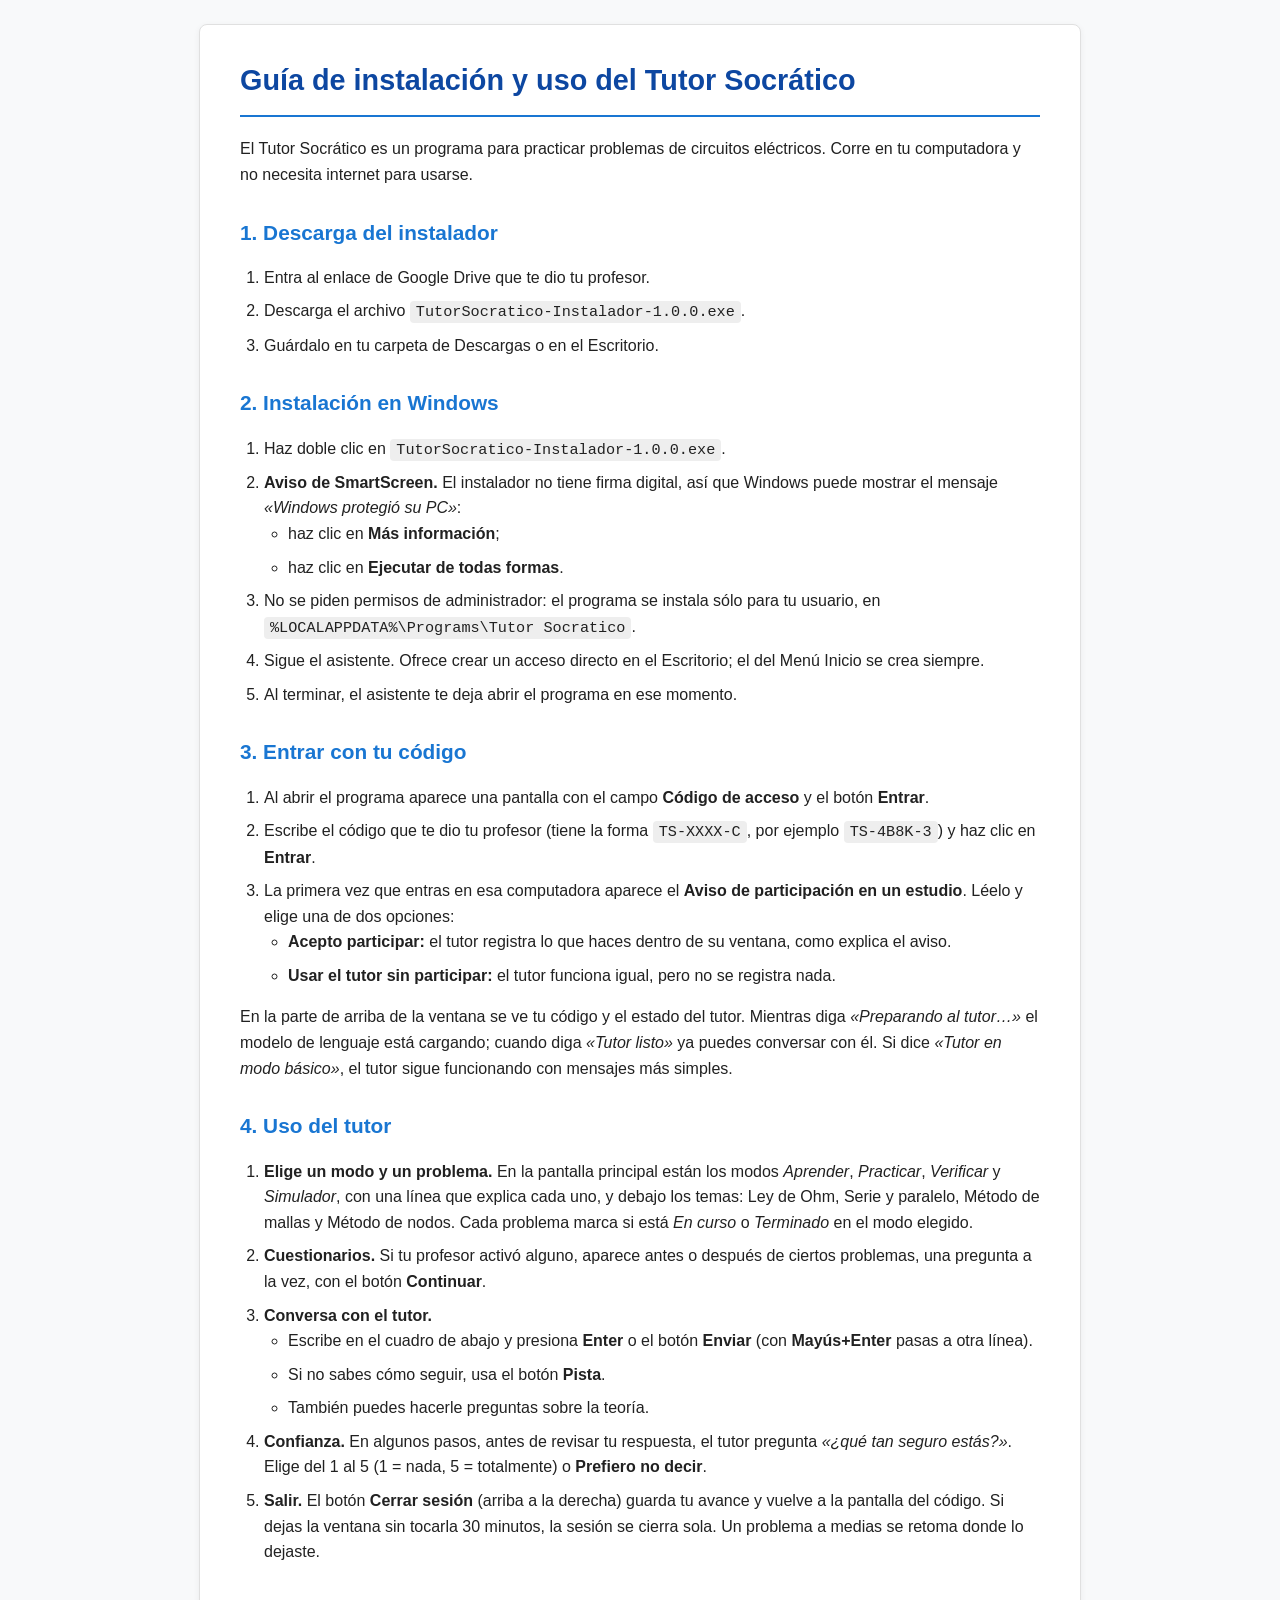
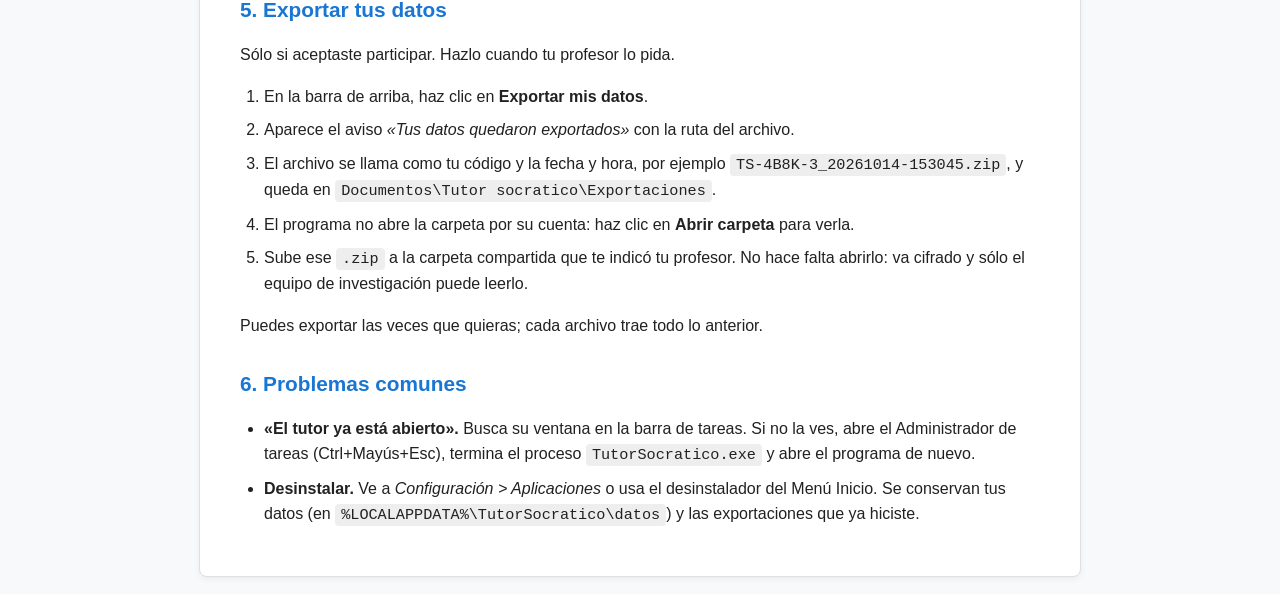
==== textos/instrucciones-alumno.html @ c982fd92 "Agrega la construcción del instalador y el autodiagnóstico tools/construir.py corre las pruebas, emp" ====
<!DOCTYPE html>
<html lang="es">
<head>
<meta charset="utf-8">
<meta name="viewport" content="width=device-width, initial-scale=1">
<title>Guía de Instalación y Uso — Tutor Socrático</title>
<style>
  :root {
    --color-primary: #1976D2;
    --color-primary-dark: #0D47A1;
    --color-bg: #F8F9FA;
    --color-surface: #FFFFFF;
    --color-text: #212121;
    --color-muted: #616161;
    --color-border: #E0E0E0;
    --color-accent: #E3F2FD;
  }
  body {
    font-family: -apple-system, BlinkMacSystemFont, "Segoe UI", Roboto, Helvetica, Arial, sans-serif;
    background-color: var(--color-bg);
    color: var(--color-text);
    margin: 0;
    padding: 24px;
    line-height: 1.6;
  }
  .container {
    max-width: 800px;
    margin: 0 auto;
    background: var(--color-surface);
    border: 1px solid var(--color-border);
    border-radius: 8px;
    padding: 32px 40px;
    box-shadow: 0 2px 6px rgba(0,0,0,0.06);
  }
  h1 {
    color: var(--color-primary-dark);
    font-size: 1.8rem;
    margin-top: 0;
    border-bottom: 2px solid var(--color-primary);
    padding-bottom: 12px;
  }
  h2 {
    color: var(--color-primary);
    font-size: 1.3rem;
    margin-top: 28px;
    margin-bottom: 12px;
  }
  p, li {
    font-size: 1rem;
    color: var(--color-text);
  }
  ul, ol {
    padding-left: 24px;
  }
  li {
    margin-bottom: 8px;
  }
  code {
    background: #EEEEEE;
    padding: 2px 6px;
    border-radius: 4px;
    font-family: Consolas, monospace;
    font-size: 0.95em;
  }
  .alert-box {
    background-color: var(--color-accent);
    border-left: 4px solid var(--color-primary);
    padding: 14px 18px;
    margin: 16px 0;
    border-radius: 0 4px 4px 0;
  }
  .alert-box strong {
    color: var(--color-primary-dark);
  }
  hr {
    border: none;
    border-top: 1px solid var(--color-border);
    margin: 28px 0;
  }
</style>
</head>
<body>
<div class="container">
<h1>Guía de instalación y uso del Tutor Socrático</h1>
<p>El Tutor Socrático es un programa para practicar problemas de circuitos eléctricos. Corre en tu computadora y no necesita internet para usarse.</p>
<h2>1. Descarga del instalador</h2>
<ol>
  <li>Entra al enlace de Google Drive que te dio tu profesor.
</li><li>Descarga el archivo <code>TutorSocratico-Instalador-1.0.0.exe</code>.
</li><li>Guárdalo en tu carpeta de Descargas o en el Escritorio.
</li></ol>
<h2>2. Instalación en Windows</h2>
<ol>
  <li>Haz doble clic en <code>TutorSocratico-Instalador-1.0.0.exe</code>.
</li><li><strong>Aviso de SmartScreen.</strong> El instalador no tiene firma digital, así que Windows puede mostrar el mensaje <em>«Windows protegió su PC»</em>:
<ul>
<li>haz clic en <strong>Más información</strong>;
</li><li>haz clic en <strong>Ejecutar de todas formas</strong>.
</li></ul>
</li><li>No se piden permisos de administrador: el programa se instala sólo para tu usuario, en <code>%LOCALAPPDATA%\Programs\Tutor Socratico</code>.
</li><li>Sigue el asistente. Ofrece crear un acceso directo en el Escritorio; el del Menú Inicio se crea siempre.
</li><li>Al terminar, el asistente te deja abrir el programa en ese momento.
</li></ol>
<h2>3. Entrar con tu código</h2>
<ol>
  <li>Al abrir el programa aparece una pantalla con el campo <strong>Código de acceso</strong> y el botón <strong>Entrar</strong>.
</li><li>Escribe el código que te dio tu profesor (tiene la forma <code>TS-XXXX-C</code>, por ejemplo <code>TS-4B8K-3</code>) y haz clic en <strong>Entrar</strong>.
</li><li>La primera vez que entras en esa computadora aparece el <strong>Aviso de participación en un estudio</strong>. Léelo y elige una de dos opciones:
<ul>
<li><strong>Acepto participar:</strong> el tutor registra lo que haces dentro de su ventana, como explica el aviso.
</li><li><strong>Usar el tutor sin participar:</strong> el tutor funciona igual, pero no se registra nada.
</li></ul>
</li></ol>
<p>En la parte de arriba de la ventana se ve tu código y el estado del tutor. Mientras diga <em>«Preparando al tutor…»</em> el modelo de lenguaje está cargando; cuando diga <em>«Tutor listo»</em> ya puedes conversar con él. Si dice <em>«Tutor en modo básico»</em>, el tutor sigue funcionando con mensajes más simples.</p>
<h2>4. Uso del tutor</h2>
<ol>
  <li><strong>Elige un modo y un problema.</strong> En la pantalla principal están los modos <em>Aprender</em>, <em>Practicar</em>, <em>Verificar</em> y <em>Simulador</em>, con una línea que explica cada uno, y debajo los temas: Ley de Ohm, Serie y paralelo, Método de mallas y Método de nodos. Cada problema marca si está <em>En curso</em> o <em>Terminado</em> en el modo elegido.
</li><li><strong>Cuestionarios.</strong> Si tu profesor activó alguno, aparece antes o después de ciertos problemas, una pregunta a la vez, con el botón <strong>Continuar</strong>.
</li><li><strong>Conversa con el tutor.</strong>
<ul>
<li>Escribe en el cuadro de abajo y presiona <strong>Enter</strong> o el botón <strong>Enviar</strong> (con <strong>Mayús+Enter</strong> pasas a otra línea).
</li><li>Si no sabes cómo seguir, usa el botón <strong>Pista</strong>.
</li><li>También puedes hacerle preguntas sobre la teoría.
</li></ul>
</li><li><strong>Confianza.</strong> En algunos pasos, antes de revisar tu respuesta, el tutor pregunta <em>«¿qué tan seguro estás?»</em>. Elige del 1 al 5 (1 = nada, 5 = totalmente) o <strong>Prefiero no decir</strong>.
</li><li><strong>Salir.</strong> El botón <strong>Cerrar sesión</strong> (arriba a la derecha) guarda tu avance y vuelve a la pantalla del código. Si dejas la ventana sin tocarla 30 minutos, la sesión se cierra sola. Un problema a medias se retoma donde lo dejaste.
</li></ol>
<h2>5. Exportar tus datos</h2>
<p>Sólo si aceptaste participar. Hazlo cuando tu profesor lo pida.</p>
<ol>
  <li>En la barra de arriba, haz clic en <strong>Exportar mis datos</strong>.
</li><li>Aparece el aviso <em>«Tus datos quedaron exportados»</em> con la ruta del archivo.
</li><li>El archivo se llama como tu código y la fecha y hora, por ejemplo <code>TS-4B8K-3_20261014-153045.zip</code>, y queda en <code>Documentos\Tutor socratico\Exportaciones</code>.
</li><li>El programa no abre la carpeta por su cuenta: haz clic en <strong>Abrir carpeta</strong> para verla.
</li><li>Sube ese <code>.zip</code> a la carpeta compartida que te indicó tu profesor. No hace falta abrirlo: va cifrado y sólo el equipo de investigación puede leerlo.
</li></ol>
<p>Puedes exportar las veces que quieras; cada archivo trae todo lo anterior.</p>
<h2>6. Problemas comunes</h2>
<ul>
<li><strong>«El tutor ya está abierto».</strong> Busca su ventana en la barra de tareas. Si no la ves, abre el Administrador de tareas (Ctrl+Mayús+Esc), termina el proceso <code>TutorSocratico.exe</code> y abre el programa de nuevo.
</li><li><strong>Desinstalar.</strong> Ve a <em>Configuración &gt; Aplicaciones</em> o usa el desinstalador del Menú Inicio. Se conservan tus datos (en <code>%LOCALAPPDATA%\TutorSocratico\datos</code>) y las exportaciones que ya hiciste.
</li></ul>
</div>
</body>
</html>
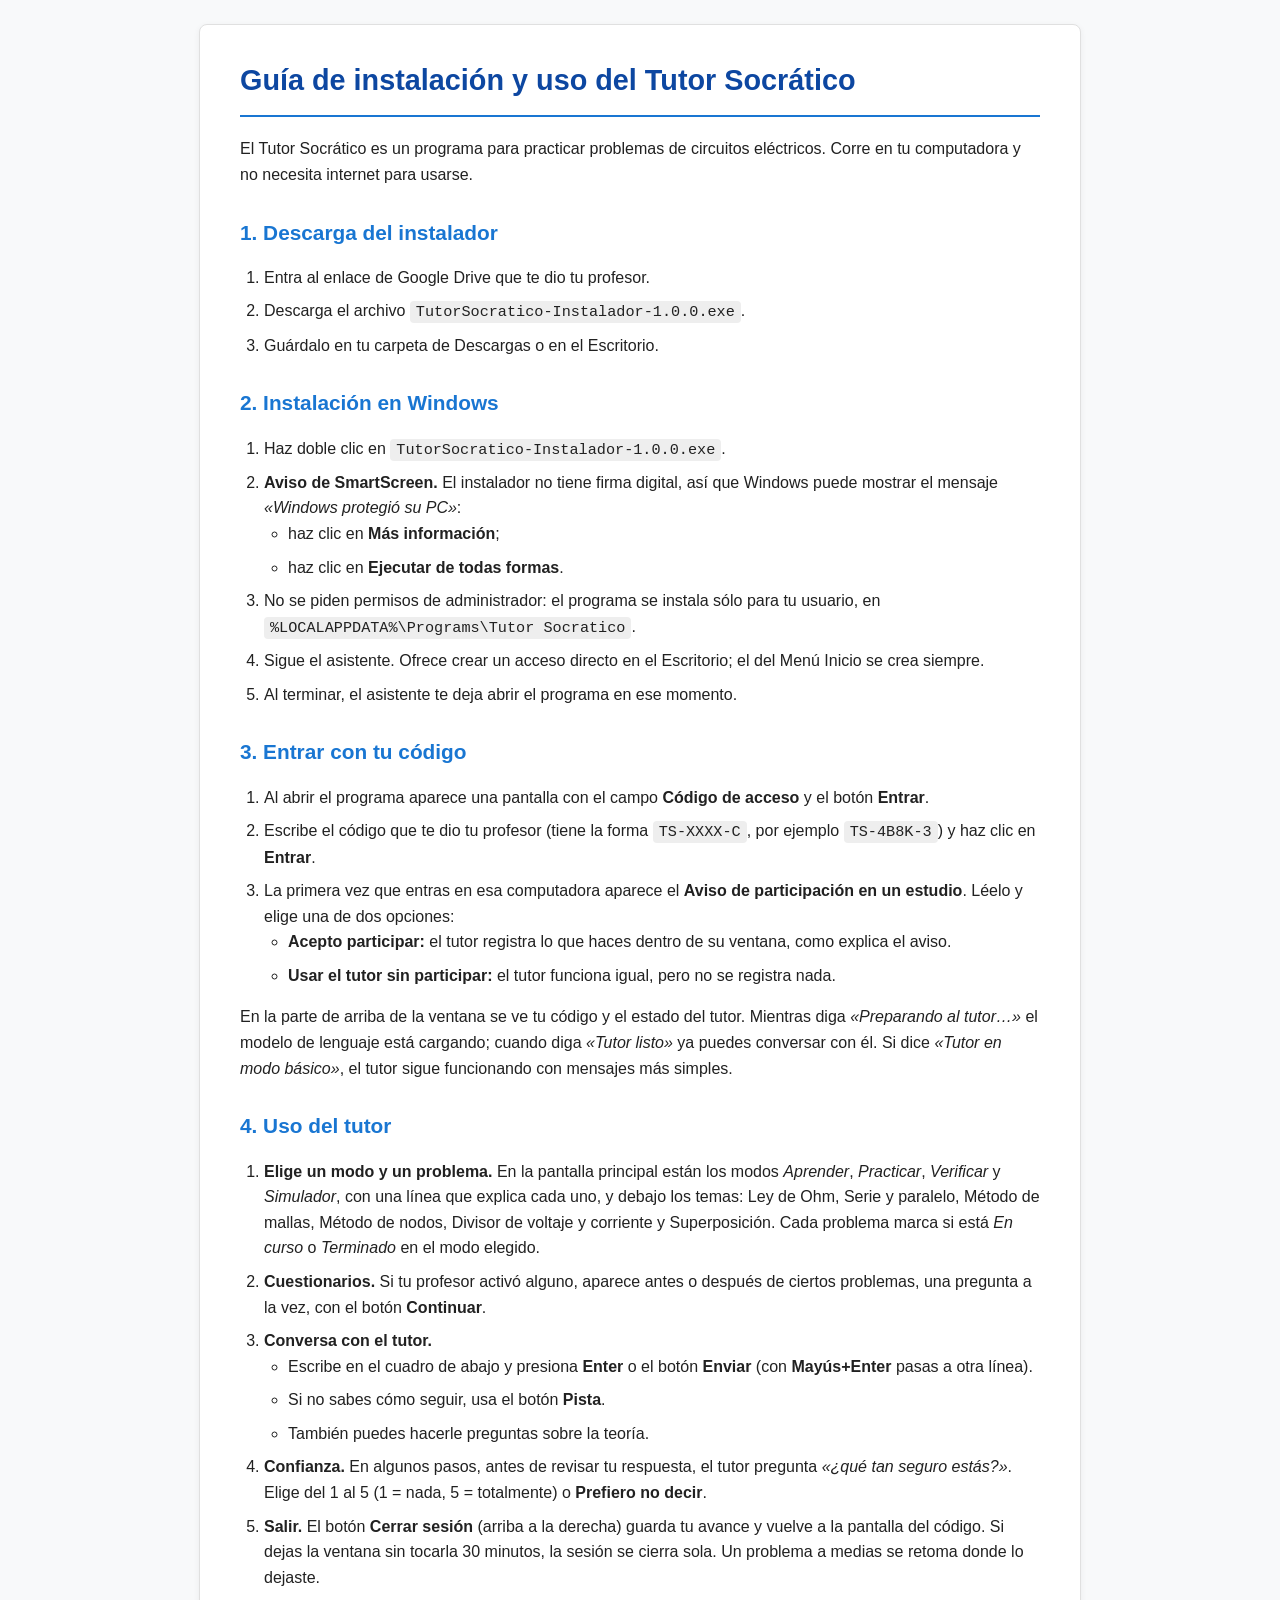
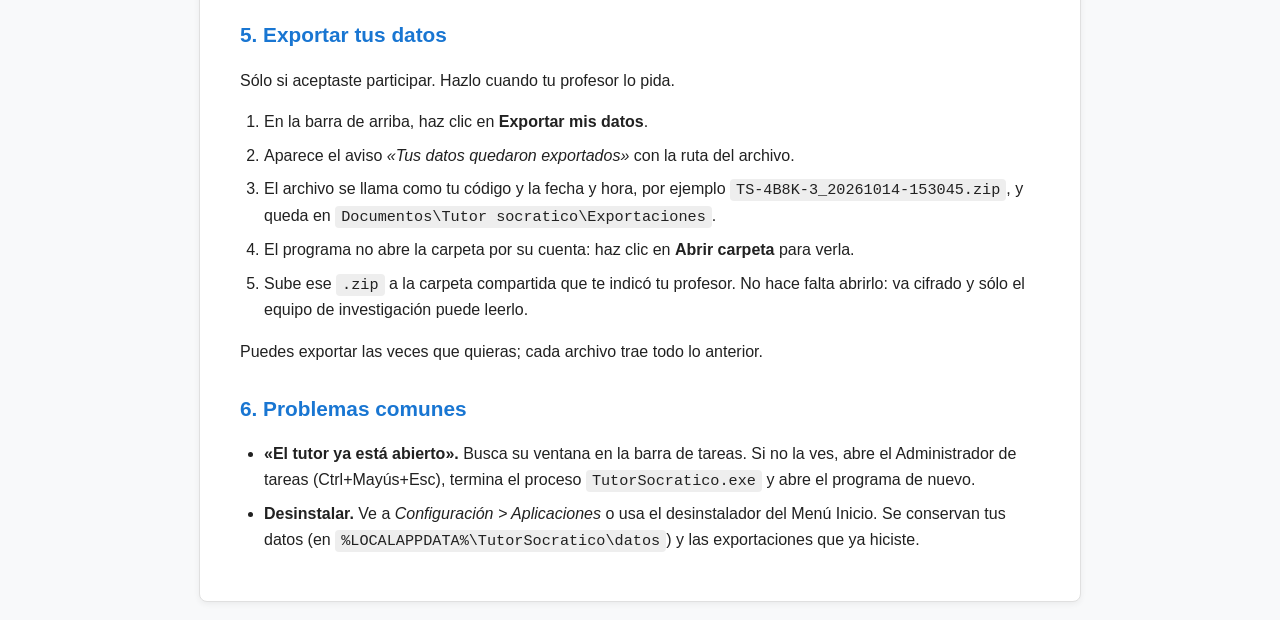
==== commit 7003627c: "Agrega el divisor de voltaje y corriente y la superposición El motor resuelve dos métodos nuevos con" ====
--- a/textos/instrucciones-alumno.html
+++ b/textos/instrucciones-alumno.html
@@ -114,7 +114,7 @@
 <p>En la parte de arriba de la ventana se ve tu código y el estado del tutor. Mientras diga <em>«Preparando al tutor…»</em> el modelo de lenguaje está cargando; cuando diga <em>«Tutor listo»</em> ya puedes conversar con él. Si dice <em>«Tutor en modo básico»</em>, el tutor sigue funcionando con mensajes más simples.</p>
 <h2>4. Uso del tutor</h2>
 <ol>
-  <li><strong>Elige un modo y un problema.</strong> En la pantalla principal están los modos <em>Aprender</em>, <em>Practicar</em>, <em>Verificar</em> y <em>Simulador</em>, con una línea que explica cada uno, y debajo los temas: Ley de Ohm, Serie y paralelo, Método de mallas y Método de nodos. Cada problema marca si está <em>En curso</em> o <em>Terminado</em> en el modo elegido.
+  <li><strong>Elige un modo y un problema.</strong> En la pantalla principal están los modos <em>Aprender</em>, <em>Practicar</em>, <em>Verificar</em> y <em>Simulador</em>, con una línea que explica cada uno, y debajo los temas: Ley de Ohm, Serie y paralelo, Método de mallas, Método de nodos, Divisor de voltaje y corriente y Superposición. Cada problema marca si está <em>En curso</em> o <em>Terminado</em> en el modo elegido.
 </li><li><strong>Cuestionarios.</strong> Si tu profesor activó alguno, aparece antes o después de ciertos problemas, una pregunta a la vez, con el botón <strong>Continuar</strong>.
 </li><li><strong>Conversa con el tutor.</strong>
 <ul>
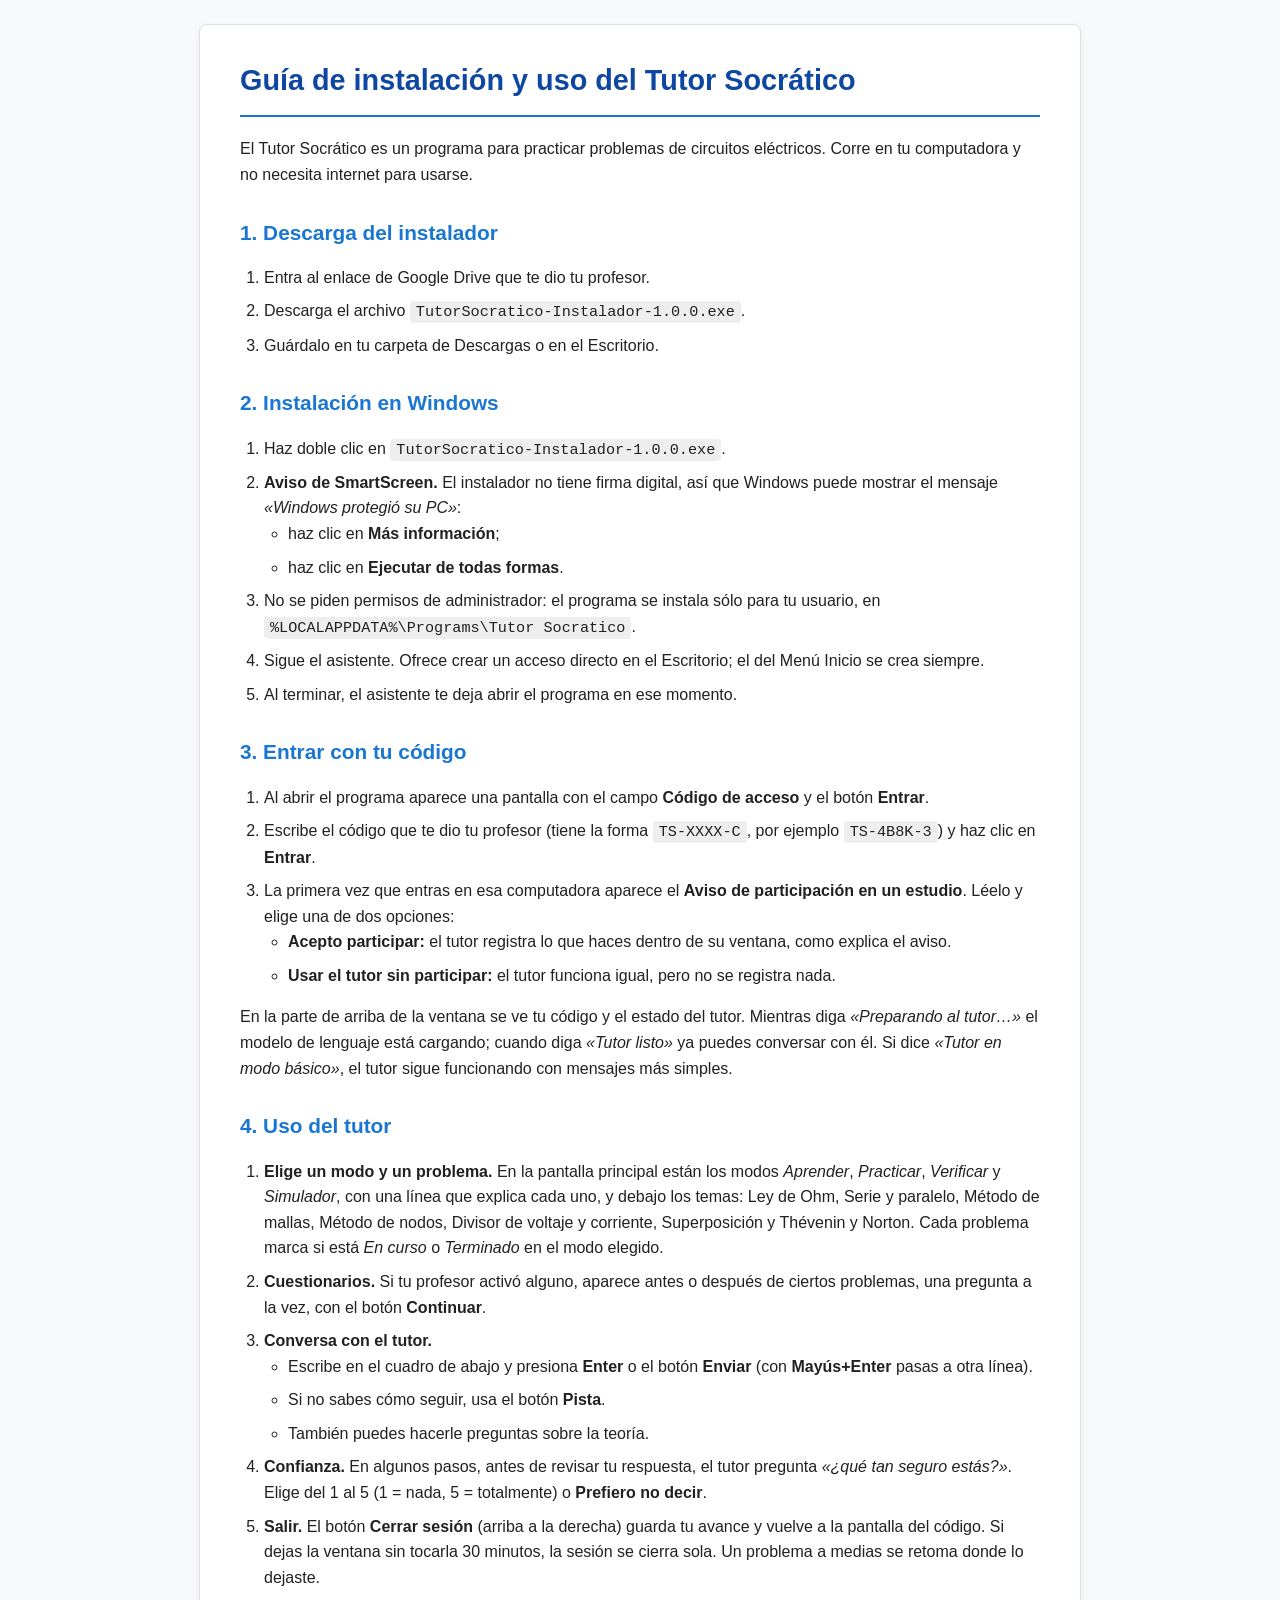
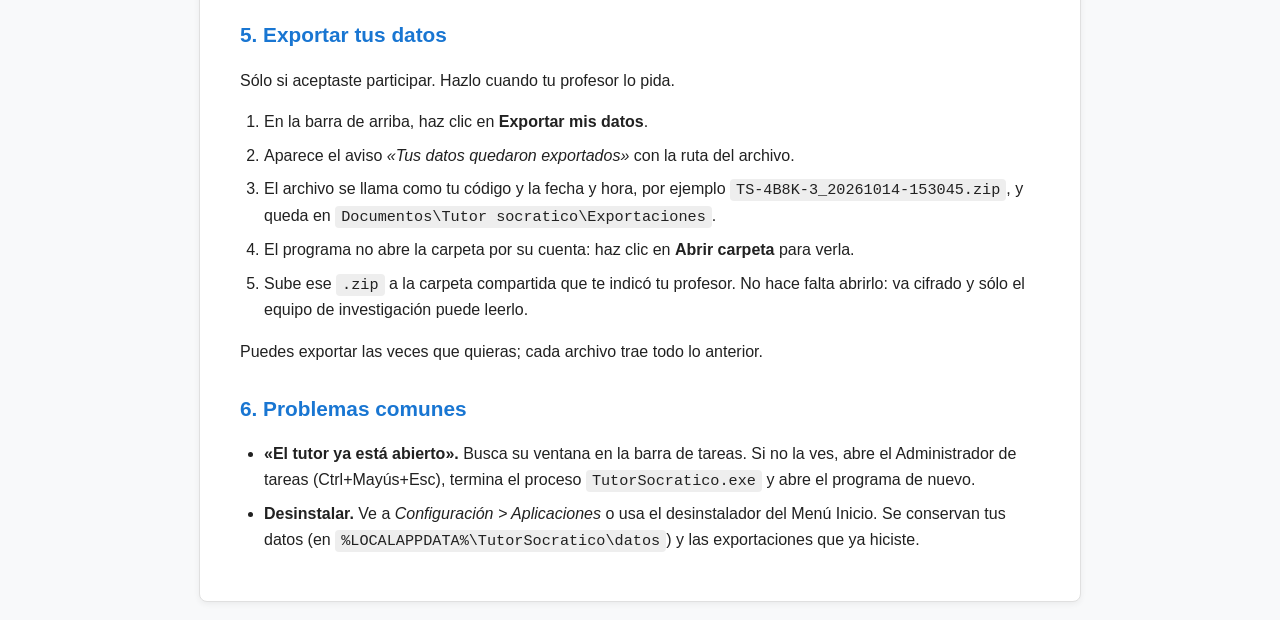
==== commit 92089893: "Agrega los equivalentes de Thévenin y Norton El motor guía el método de clase: la resistencia de Thé" ====
--- a/textos/instrucciones-alumno.html
+++ b/textos/instrucciones-alumno.html
@@ -114,7 +114,7 @@
 <p>En la parte de arriba de la ventana se ve tu código y el estado del tutor. Mientras diga <em>«Preparando al tutor…»</em> el modelo de lenguaje está cargando; cuando diga <em>«Tutor listo»</em> ya puedes conversar con él. Si dice <em>«Tutor en modo básico»</em>, el tutor sigue funcionando con mensajes más simples.</p>
 <h2>4. Uso del tutor</h2>
 <ol>
-  <li><strong>Elige un modo y un problema.</strong> En la pantalla principal están los modos <em>Aprender</em>, <em>Practicar</em>, <em>Verificar</em> y <em>Simulador</em>, con una línea que explica cada uno, y debajo los temas: Ley de Ohm, Serie y paralelo, Método de mallas, Método de nodos, Divisor de voltaje y corriente y Superposición. Cada problema marca si está <em>En curso</em> o <em>Terminado</em> en el modo elegido.
+  <li><strong>Elige un modo y un problema.</strong> En la pantalla principal están los modos <em>Aprender</em>, <em>Practicar</em>, <em>Verificar</em> y <em>Simulador</em>, con una línea que explica cada uno, y debajo los temas: Ley de Ohm, Serie y paralelo, Método de mallas, Método de nodos, Divisor de voltaje y corriente, Superposición y Thévenin y Norton. Cada problema marca si está <em>En curso</em> o <em>Terminado</em> en el modo elegido.
 </li><li><strong>Cuestionarios.</strong> Si tu profesor activó alguno, aparece antes o después de ciertos problemas, una pregunta a la vez, con el botón <strong>Continuar</strong>.
 </li><li><strong>Conversa con el tutor.</strong>
 <ul>
